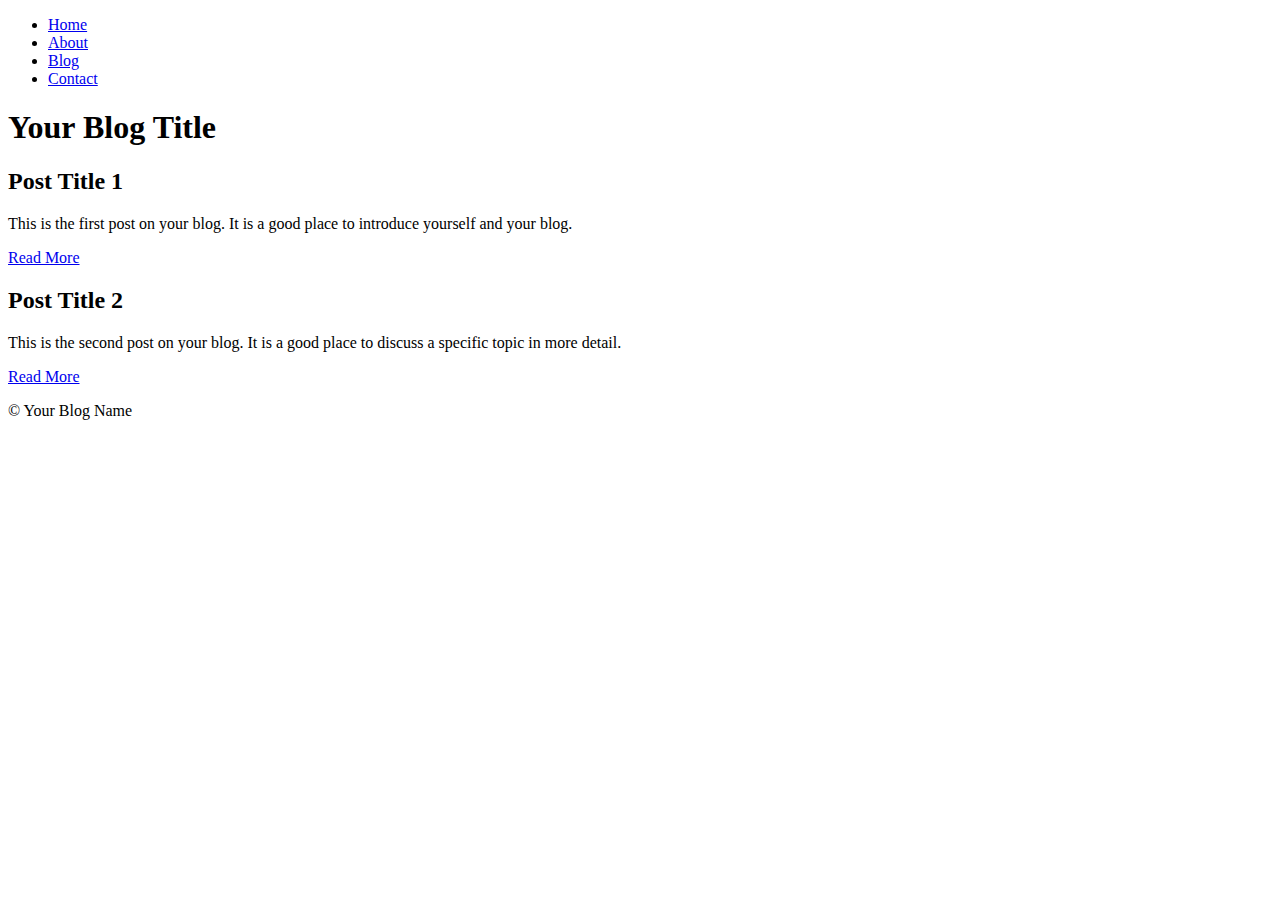
==== index.html @ dce5b273 "Add files via upload" ====
<!DOCTYPE html>
<html>
<head>
  <title>Your Blog Title</title>
  <link rel="stylesheet" href="style.css">
</head>
<body>

<header>
  <nav>
    <ul>
      <li><a href="#">Home</a></li>
      <li><a href="#">About</a></li>
      <li><a href="#">Blog</a></li>
      <li><a href="#">Contact</a></li>
    </ul>
  </nav>
  <h1>Your Blog Title</h1>
</header>

<main>
  <article>
    <h2>Post Title 1</h2>
    <p>This is the first post on your blog. It is a good place to introduce yourself and your blog.</p>
    <a href="#">Read More</a>
  </article>

  <article>
    <h2>Post Title 2</h2>
    <p>This is the second post on your blog. It is a good place to discuss a specific topic in more detail.</p>
    <a href="#">Read More</a>
  </article>
</main>

<footer>
  <p>&copy; Your Blog Name</p>
</footer>

</body>
</html>
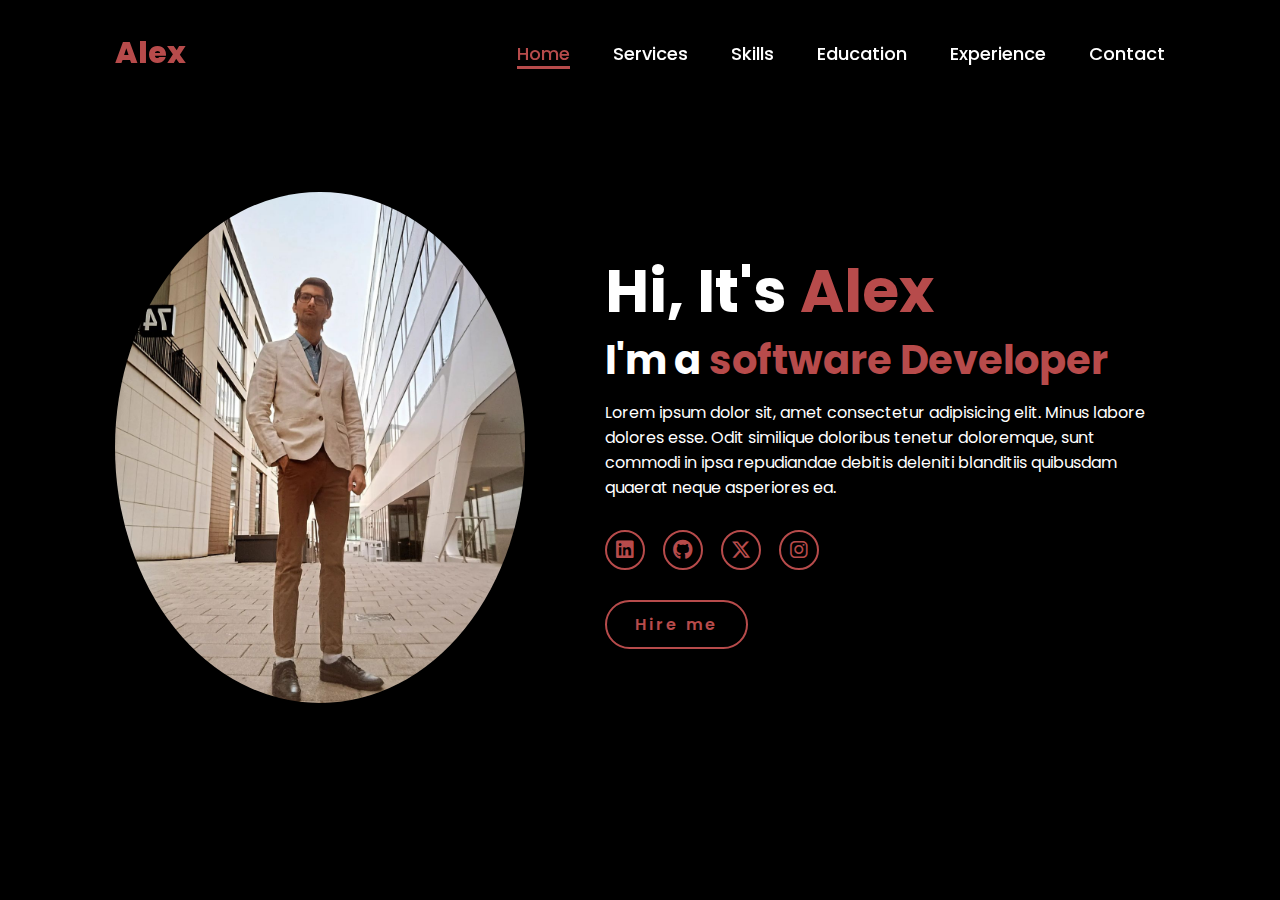
==== commit c9daaff3: "Add files via upload" ====
--- a/index.html
+++ b/index.html
@@ -1,40 +1,42 @@
-<!DOCTYPE html>
-<html>
-<head>
-  <title>Your Blog Title</title>
-  <link rel="stylesheet" href="style.css">
-</head>
-<body>
-
-<header>
-  <nav>
-    <ul>
-      <li><a href="#">Home</a></li>
-      <li><a href="#">About</a></li>
-      <li><a href="#">Blog</a></li>
-      <li><a href="#">Contact</a></li>
-    </ul>
-  </nav>
-  <h1>Your Blog Title</h1>
-</header>
-
-<main>
-  <article>
-    <h2>Post Title 1</h2>
-    <p>This is the first post on your blog. It is a good place to introduce yourself and your blog.</p>
-    <a href="#">Read More</a>
-  </article>
-
-  <article>
-    <h2>Post Title 2</h2>
-    <p>This is the second post on your blog. It is a good place to discuss a specific topic in more detail.</p>
-    <a href="#">Read More</a>
-  </article>
-</main>
-
-<footer>
-  <p>&copy; Your Blog Name</p>
-</footer>
-
-</body>
+<!DOCTYPE html>
+<html lang="en">
+    
+<head>
+    <meta charset="UTF-8">
+    <meta name="viewport" content="width=device-width, initial-scale=1.0">
+    <link rel="stylesheet" href="https://cdnjs.cloudflare.com/ajax/libs/font-awesome/6.5.2/css/all.min.css">
+    <link rel="stylesheet" href="style.css">
+    <title>Portfolio Website</title>
+</head>
+<body>
+    <header>
+        <a href="#" class="logo">Alex</a>
+
+        <nav>
+            <a href="#" class="active"> Home</a>
+            <a href="#" >Services</a>
+            <a href="#" >Skills</a>
+            <a href="#" >Education</a>
+            <a href="#" >Experience</a>
+            <a href="#" >Contact</a>
+        </nav>
+    </header>
+    <section class="home">
+        <div class="home-img">
+            <img src="main.jpeg" alt="">
+        </div>
+        <div class="home-content">
+            <h1>Hi, It's <span>Alex</span></h1>
+            <h3 class="typing-text">I'm a <span></span></h3>
+            <p>Lorem ipsum dolor sit, amet consectetur adipisicing elit. Minus labore dolores esse. Odit similique doloribus tenetur doloremque, sunt commodi in ipsa repudiandae debitis deleniti blanditiis quibusdam quaerat neque asperiores ea.</p>
+            <div class="social-icons">
+                <a href="#"><i class="fa-brands fa-linkedin"></i></a>
+                <a href="#"><i class="fa-brands fa-github"></i></a>
+                <a href="#"><i class="fa-brands fa-x-twitter"></i></a>
+                <a href="#"><i class="fa-brands fa-instagram"></i></a>
+            </div>
+            <a href="#" class="btn">Hire me</a>
+        </div>
+    </section>
+</body>
 </html>--- a/style.css
+++ b/style.css
@@ -0,0 +1,270 @@
+@import url('https://fonts.googleapis.com/css2?family=Poppins:wght@100;200;300;400;500;600&display=swap');
+
+*{
+    margin: 0;
+    padding: 0;
+    box-sizing: border-box;
+    text-decoration: none;
+    border: none;
+    outline: none;
+    font-family: 'Poppins', sans-serif;
+}
+
+html{
+    font-size: 62.5%;
+}
+
+body{
+    width: 100%;
+    height: 100vh;
+    overflow-x: hidden;
+    background-color: black;
+    color: white;
+}
+
+header{
+    margin-top: 20px;
+    position: fixed;
+    top: 0;
+    left: 0;
+    width: 100%;
+    padding: 1rem 9%;
+    background-color: transparent;
+    filter: drop-shadow(10px);
+    display: flex;
+    justify-content: space-between;
+    align-items: center;
+    z-index: 100;
+}
+
+.logo{
+    font-size: 3rem;
+    color: #b74b4b;
+    font-weight: 800;
+    cursor: pointer;
+    transition: 0.5s ease;
+}
+
+.logo:hover{
+    transform: scale(1.1);
+}
+
+nav a{
+    font-size: 1.8rem;
+    color: white;
+    margin-left: 4rem;
+    font-weight: 500;
+    transition: 0.3s ease;
+    border-bottom: 3px solid transparent;
+}
+
+nav a:hover,
+nav a.active{
+    color: #b74b4b;
+    border-bottom: 3px solid #b74b4b;
+}
+
+@media(max-width:995px){
+    nav{
+        position: absolute;
+        display: none;
+        top: 0;
+        right: 0;
+        width: 40%;
+        border-left: 3px solid #b74b4b;
+        border-bottom: 3px solid #b74b4b;
+        border-bottom-left-radius: 2rem;
+        padding: 1rem solid;
+        background-color: #161616;
+        border-top: 0.1rem solid rgba(0,0,0,0.1);
+    }
+
+    nav.active{
+        display: block;
+    }
+
+    nav a{
+        display: block;
+        font-size: 2rem;
+        margin: 3rem 0;
+    }
+
+    nav a:hover,
+    nav a.active{
+        padding: 1rem;
+        border-radius: 0.5rem;
+        border-bottom: 0.5rem solid #b74b4b;
+    }
+}
+
+section{
+    min-height: 100vh;
+    padding: 5rem 9% 5rem;
+}
+
+.home{
+    display: flex;
+    justify-content: center;
+    align-items: center;
+    gap: 8rem;
+    background-color: black;
+}
+
+.home .home-content h1{
+    font-size: 6rem;
+    font-weight: 700;
+    line-height: 1.3;
+}
+
+span{
+    color: #b74b4b;
+}
+
+.home-content h3{
+    font-size: 4rem;
+    margin-bottom: 1rem;
+    font-weight: 700;
+}
+
+.home-content p{
+    font-size: 1.6rem;
+}
+
+.home-img{
+    border-radius: 50%;
+}
+
+.home-img img{
+    position: relative;
+    width: 32vw;
+    border-radius: 50%;
+    box-shadow: 0 0 25px solid #b74b4b;
+    cursor: pointer;
+    transition: 0.2s linear;
+}
+
+.home-img img:hover{
+    font-size: 1.8rem;
+    font-weight: 500;
+}
+
+.social-icons a{
+    display: inline-flex;
+    justify-content: center;
+    align-items: center;
+    width: 4rem;
+    height: 4rem;
+    background-color: transparent;
+    border: 0.2rem solid #b74b4b;
+    font-size: 2rem;
+    border-radius: 50%;
+    margin: 3rem 1.5rem 3rem 0;
+    transition: 0.3s ease;
+    color: #b74b4b;
+}
+
+.social-icons a:hover{
+    color: black;
+    transform: scale(1.3) translateY(-5px);
+    background-color: #b74b4b;
+    box-shadow: 0  0 25px #b74b4b;
+}
+
+.btn{
+    display: inline-block;
+    padding: 1rem 2.8rem;
+    background-color: black;
+    border-radius: 4rem;
+    font-size: 1.6rem;
+    color: #b74b4b;
+    letter-spacing: 0.3rem;
+    font-weight: 600;
+    border: 2px solid #b74b4b;
+    transition: 0.3s ease;
+    cursor: pointer;
+}
+
+.btn:hover{
+    transform: scale3d(1.03);
+    background-color: #b74b4b;
+    color: black;
+    box-shadow: 0 0 25px #b74b4b;
+}
+
+.typing-text{
+    font-size: 34px;
+    font-weight: 600;
+    min-width: 280px;
+}
+
+.typing-text span{
+    position: relative;
+}
+
+.typing-text span::before{
+    content: "software Developer";
+    color: #b74b4b;
+    animation: words 20s infinite;
+}
+
+.typing-text span::after{
+    content: "";
+    background-color: black;
+    position: absolute;
+    width: calc(100% + 8px);
+    height: 100%;
+    border-left: 3px solid black;
+    right: -8;
+    animation: cursor 0.6s infinite;
+}
+
+@keyframes cursor{
+    to{
+        border-left: 3px solid #b74b4b;
+    }
+}
+
+@keyframes words{
+    0%, 20%{
+        content: "Web Developer";
+    }
+    21%, 40%{
+        content: "Developer";
+    }
+    41%, 60%{
+        content: "Web Designer";
+    }
+    61%, 80%{
+        content: "Youtuber";
+    }
+    81%, 100%{
+        content: "Script Writer";
+    }
+}
+
+@media (max-width: 1000px){
+    .home{
+        gap: 4rem;
+    }
+}
+
+@media(max-width:995px){
+    .home{
+        flex-direction: column;
+        margin: 5rem 4rem;
+    }
+
+    .home .home-content h3{
+        font-size: 2.5rem;
+    }
+
+    .home-content h1{
+        font-size: 5rem;
+    }
+
+    .home-img img{
+        width: 70vw;
+        margin-top: 4rem;
+    }
+}
+
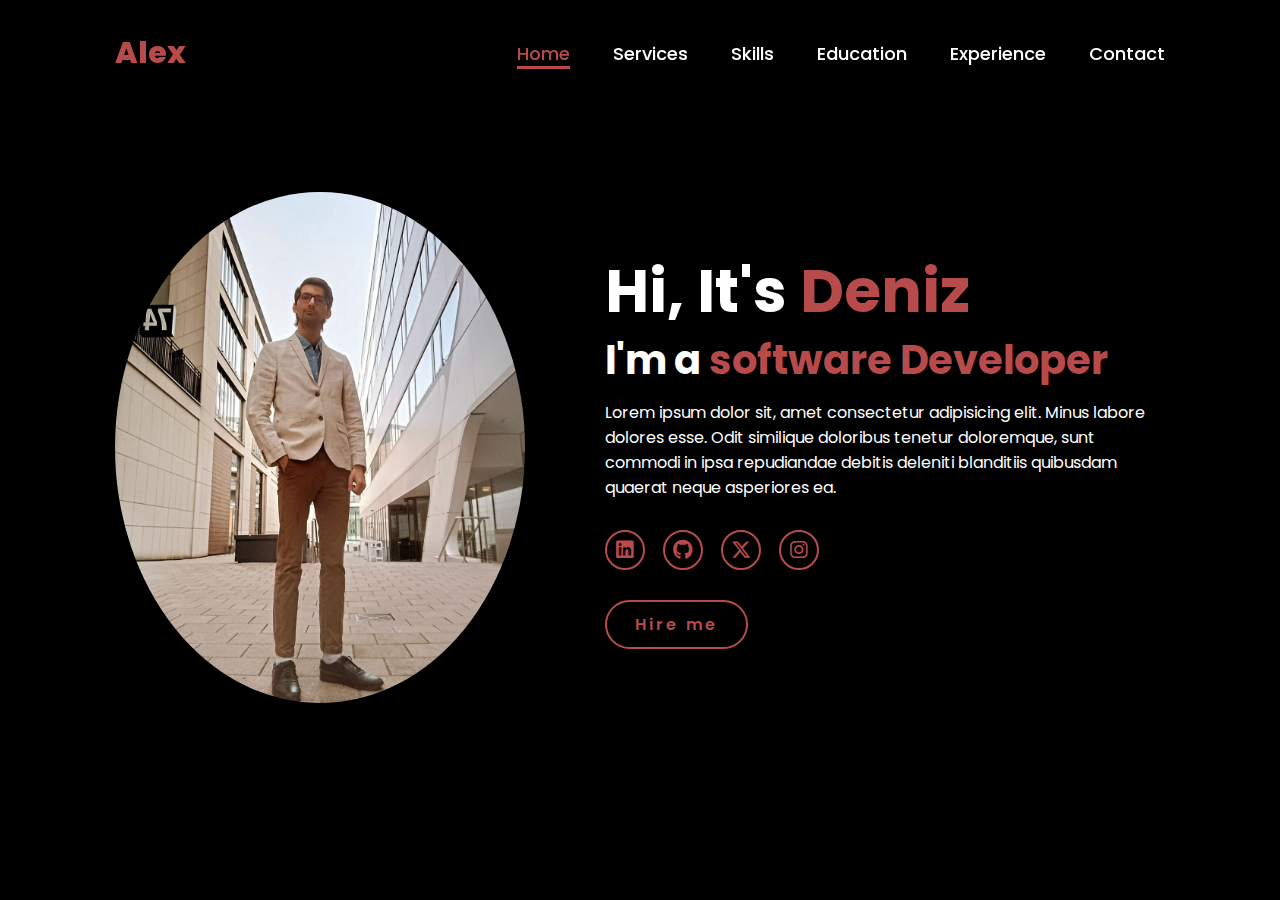
==== commit 1c88cae2: "Add files via upload" ====
--- a/index.html
+++ b/index.html
@@ -26,7 +26,7 @@
             <img src="main.jpeg" alt="">
         </div>
         <div class="home-content">
-            <h1>Hi, It's <span>Alex</span></h1>
+            <h1>Hi, It's <span>Deniz</span></h1>
             <h3 class="typing-text">I'm a <span></span></h3>
             <p>Lorem ipsum dolor sit, amet consectetur adipisicing elit. Minus labore dolores esse. Odit similique doloribus tenetur doloremque, sunt commodi in ipsa repudiandae debitis deleniti blanditiis quibusdam quaerat neque asperiores ea.</p>
             <div class="social-icons">
--- a/style.css
+++ b/style.css
@@ -226,19 +226,19 @@
 
 @keyframes words{
     0%, 20%{
-        content: "Web Developer";
+        content: "3D Printing Enthusiast";
     }
     21%, 40%{
-        content: "Developer";
+        content: "Arduino Tinkerer";
     }
     41%, 60%{
-        content: "Web Designer";
+        content: "PC Help Desk";
     }
     61%, 80%{
-        content: "Youtuber";
+        content: "Programmer";
     }
     81%, 100%{
-        content: "Script Writer";
+        content: "Tinkerer";
     }
 }
 
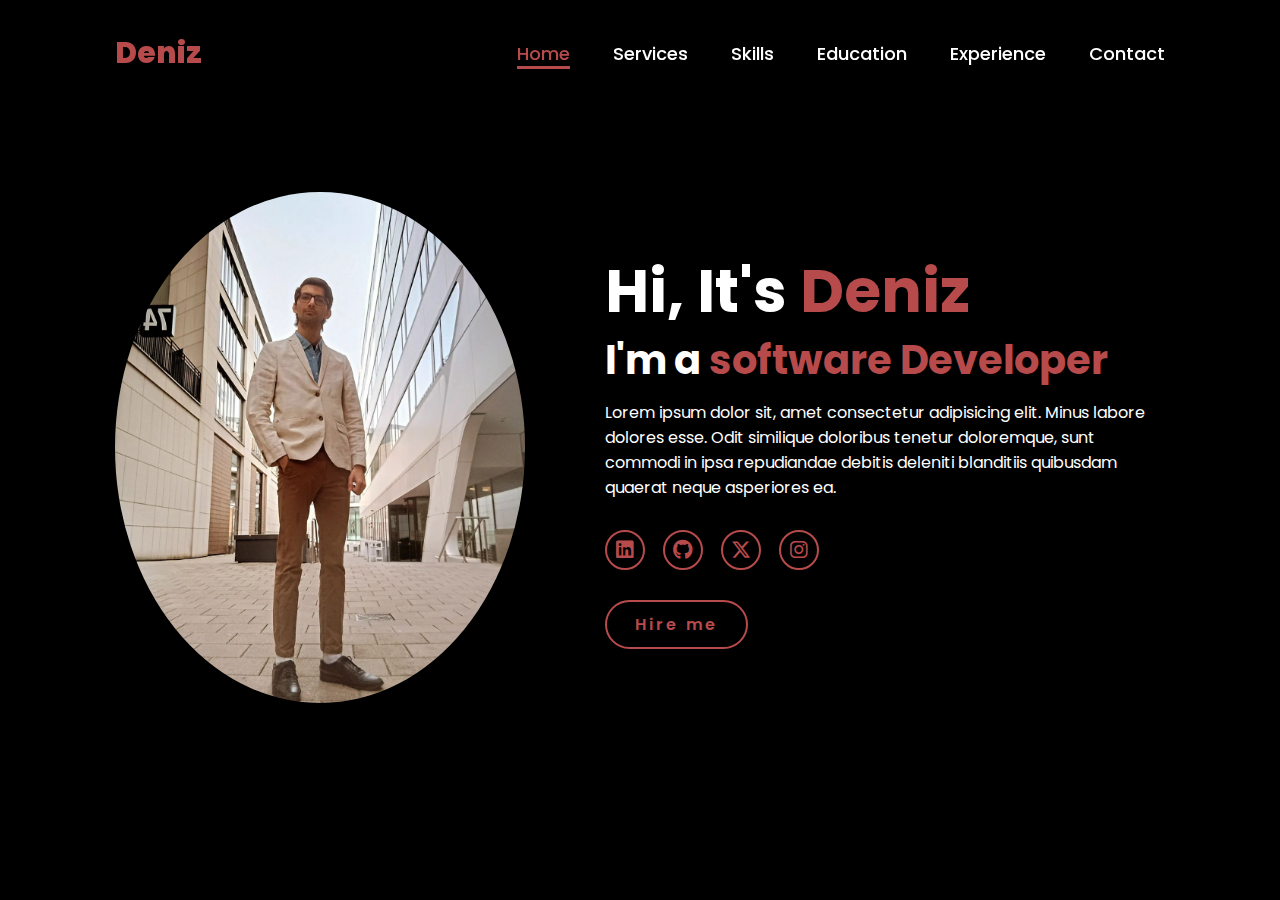
==== commit fc272b9b: "Add files via upload" ====
--- a/index.html
+++ b/index.html
@@ -10,7 +10,7 @@
 </head>
 <body>
     <header>
-        <a href="#" class="logo">Alex</a>
+        <a href="#" class="logo">Deniz</a>
 
         <nav>
             <a href="#" class="active"> Home</a>
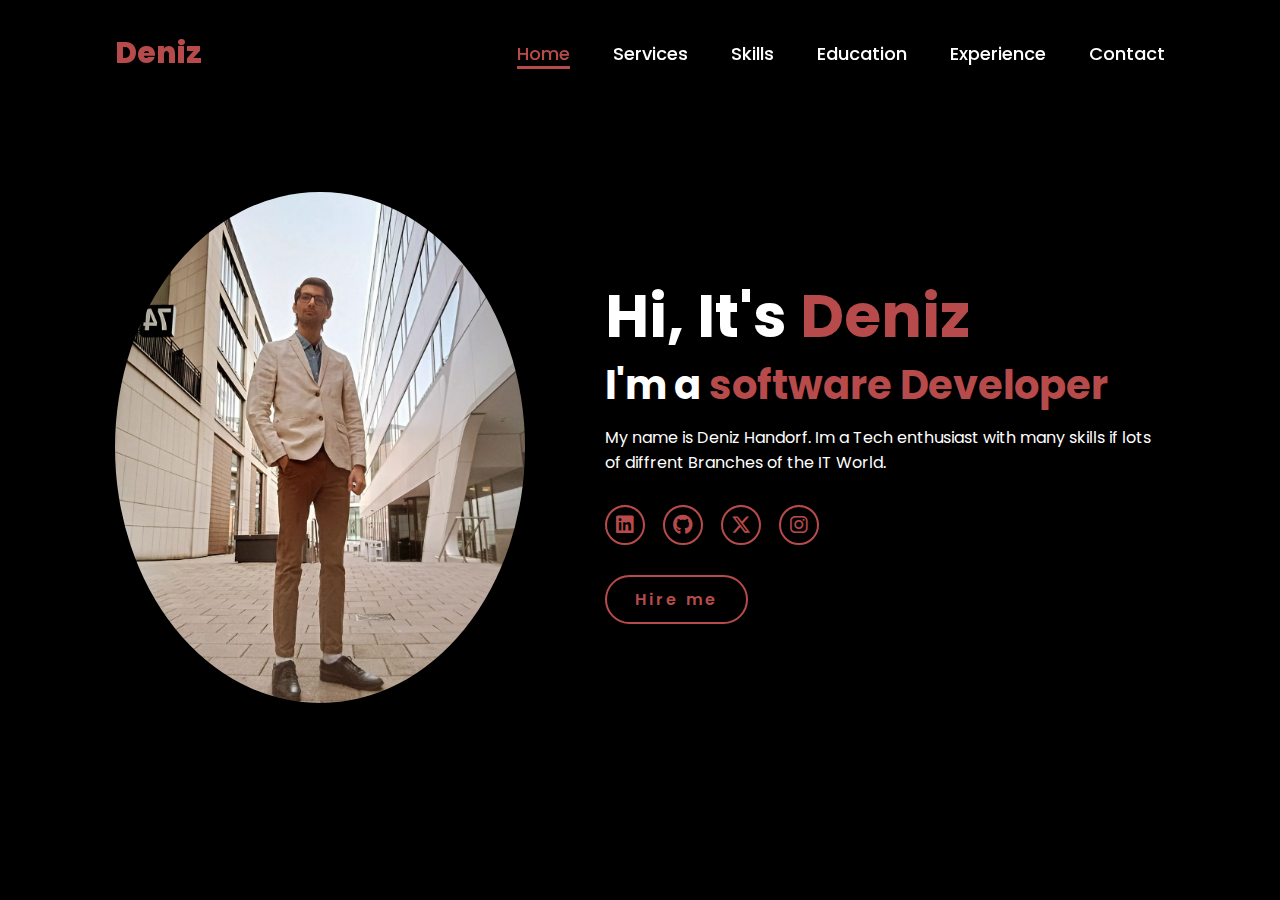
==== commit 849f2c25: "Add files via upload" ====
--- a/index.html
+++ b/index.html
@@ -28,7 +28,7 @@
         <div class="home-content">
             <h1>Hi, It's <span>Deniz</span></h1>
             <h3 class="typing-text">I'm a <span></span></h3>
-            <p>Lorem ipsum dolor sit, amet consectetur adipisicing elit. Minus labore dolores esse. Odit similique doloribus tenetur doloremque, sunt commodi in ipsa repudiandae debitis deleniti blanditiis quibusdam quaerat neque asperiores ea.</p>
+            <p>My name is Deniz Handorf. Im a Tech enthusiast with many skills if lots of diffrent Branches of the IT World.</p>
             <div class="social-icons">
                 <a href="#"><i class="fa-brands fa-linkedin"></i></a>
                 <a href="#"><i class="fa-brands fa-github"></i></a>
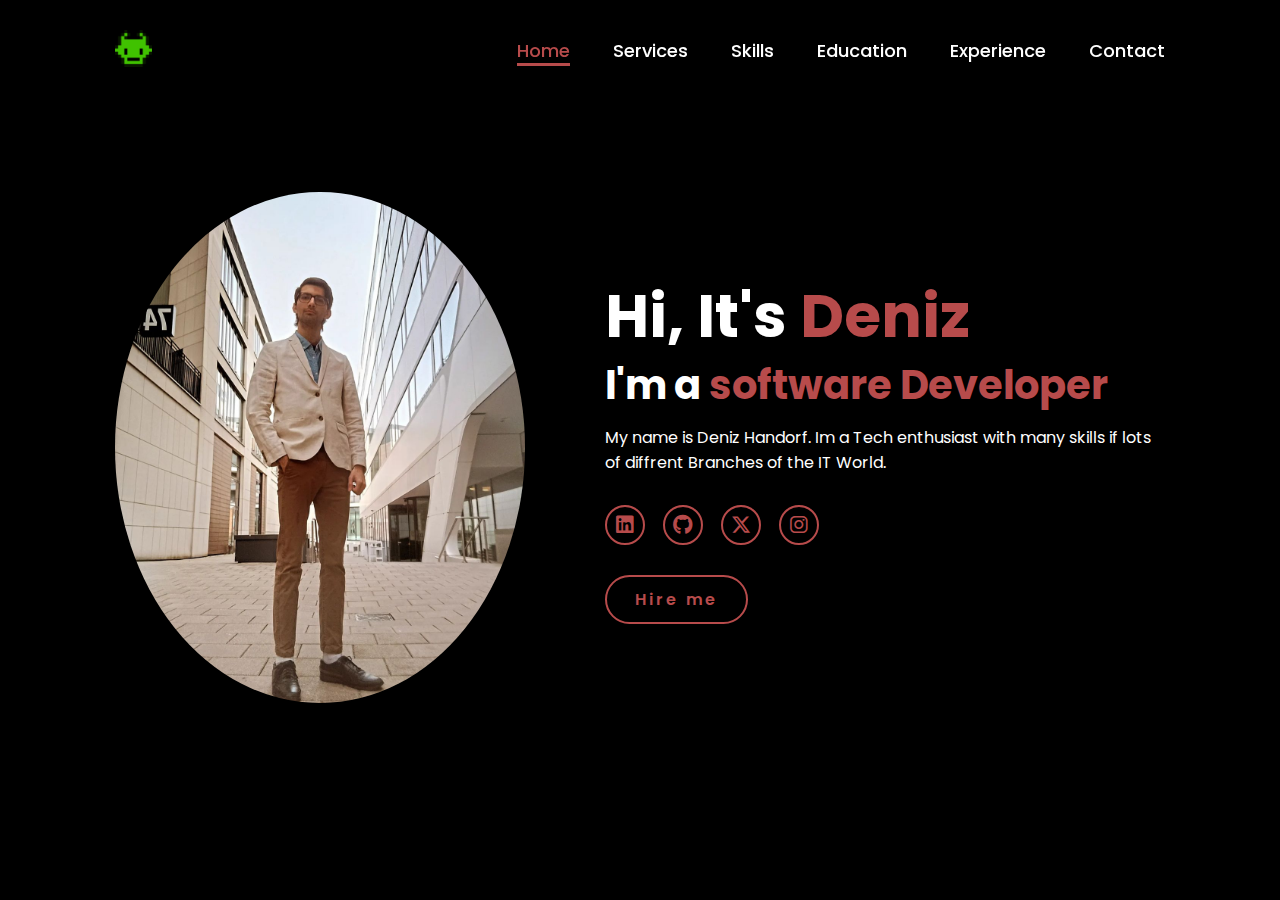
==== commit 4d46e861: "Add files via upload" ====
--- a/index.html
+++ b/index.html
@@ -10,15 +10,17 @@
 </head>
 <body>
     <header>
-        <a href="#" class="logo">Deniz</a>
+       <a href="index.html">
+       	<img src="icon.jpg" alt="Icon" class="logo-img">
+       </a>
 
         <nav>
-            <a href="#" class="active"> Home</a>
+            <a href="index.html" class="active"> Home</a>
             <a href="#" >Services</a>
             <a href="#" >Skills</a>
             <a href="#" >Education</a>
             <a href="#" >Experience</a>
-            <a href="#" >Contact</a>
+            <a href="contact.html" >Contact</a>
         </nav>
     </header>
     <section class="home">
@@ -30,10 +32,10 @@
             <h3 class="typing-text">I'm a <span></span></h3>
             <p>My name is Deniz Handorf. Im a Tech enthusiast with many skills if lots of diffrent Branches of the IT World.</p>
             <div class="social-icons">
-                <a href="#"><i class="fa-brands fa-linkedin"></i></a>
+                <a href="https://github.com/DBkizlo"><i class="fa-brands fa-linkedin"></i></a>
                 <a href="#"><i class="fa-brands fa-github"></i></a>
                 <a href="#"><i class="fa-brands fa-x-twitter"></i></a>
-                <a href="#"><i class="fa-brands fa-instagram"></i></a>
+                <a href="https://www.instagram.com/dbkizlo/"><i class="fa-brands fa-instagram"></i></a>
             </div>
             <a href="#" class="btn">Hire me</a>
         </div>
--- a/style.css
+++ b/style.css
@@ -35,7 +35,28 @@
     justify-content: space-between;
     align-items: center;
     z-index: 100;
-}
+}
+
+.email {
+   color: #b74b4b;
+   font-weight: 800;
+	font-size: 3rem;
+   cursor: pointer;
+   transition: 0.5s ease;
+}
+
+.email-actual {
+	
+   font-weight: 800;
+	font-size: 3rem;
+   cursor: pointer;
+   transition: 0.5s ease;
+}
+
+.logo-img {
+	width: 20%;
+}
+
 
 .logo{
     font-size: 3rem;
@@ -46,7 +67,8 @@
 }
 
 .logo:hover{
-    transform: scale(1.1);
+    transform: scale(1.1);
+    
 }
 
 nav a{
@@ -118,6 +140,14 @@
 
 span{
     color: #b74b4b;
+}
+
+.home-content-contact{
+	position: fixed;
+	text-align: center;
+	bottom: 0;
+	width: 100%;	
+	
 }
 
 .home-content h3{
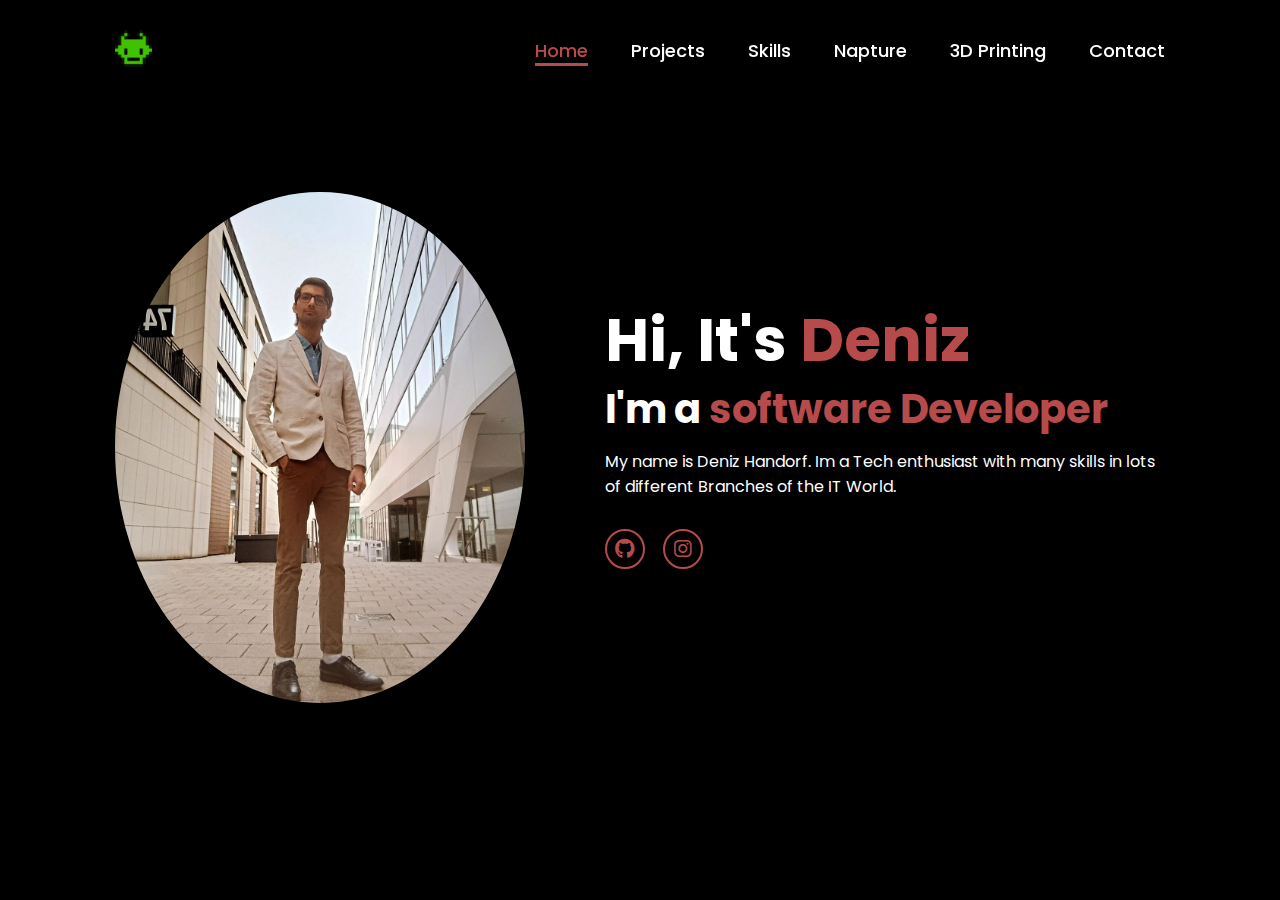
==== commit 75e4463b: "Add files via upload" ====
--- a/index.html
+++ b/index.html
@@ -16,10 +16,10 @@
 
         <nav>
             <a href="index.html" class="active"> Home</a>
-            <a href="#" >Services</a>
+            <a href="#" >Projects</a>
             <a href="#" >Skills</a>
-            <a href="#" >Education</a>
-            <a href="#" >Experience</a>
+            <a href="#" >Napture</a>
+            <a href="3D Printing.html" >3D Printing</a>
             <a href="contact.html" >Contact</a>
         </nav>
     </header>
@@ -30,14 +30,11 @@
         <div class="home-content">
             <h1>Hi, It's <span>Deniz</span></h1>
             <h3 class="typing-text">I'm a <span></span></h3>
-            <p>My name is Deniz Handorf. Im a Tech enthusiast with many skills if lots of diffrent Branches of the IT World.</p>
+            <p>My name is Deniz Handorf. Im a Tech enthusiast with many skills in lots of different Branches of the IT World.</p>
             <div class="social-icons">
-                <a href="https://github.com/DBkizlo"><i class="fa-brands fa-linkedin"></i></a>
-                <a href="#"><i class="fa-brands fa-github"></i></a>
-                <a href="#"><i class="fa-brands fa-x-twitter"></i></a>
+                <a href="https://github.com/DBkizlo"><i class="fa-brands fa-github"></i></a>
                 <a href="https://www.instagram.com/dbkizlo/"><i class="fa-brands fa-instagram"></i></a>
             </div>
-            <a href="#" class="btn">Hire me</a>
         </div>
     </section>
 </body>
--- a/style.css
+++ b/style.css
@@ -37,38 +37,32 @@
     z-index: 100;
 }
 
-.email {
+.fliestext-drucken{
+	font-size: 2rem;
+}
+
+.printing-text{
+   font-weight: 800;
+	color: #b74b4b;
+   font-size: 3rem;
+   font-weight: 800;
+}
+
+.contact-1 {
    color: #b74b4b;
    font-weight: 800;
 	font-size: 3rem;
-   cursor: pointer;
    transition: 0.5s ease;
 }
 
-.email-actual {
-	
+.contact-2 {
    font-weight: 800;
 	font-size: 3rem;
-   cursor: pointer;
    transition: 0.5s ease;
 }
 
 .logo-img {
 	width: 20%;
-}
-
-
-.logo{
-    font-size: 3rem;
-    color: #b74b4b;
-    font-weight: 800;
-    cursor: pointer;
-    transition: 0.5s ease;
-}
-
-.logo:hover{
-    transform: scale(1.1);
-    
 }
 
 nav a{
@@ -112,7 +106,8 @@
     }
 
     nav a:hover,
-    nav a.active{
+    nav a.active{
+    	  display: block;
         padding: 1rem;
         border-radius: 0.5rem;
         border-bottom: 0.5rem solid #b74b4b;
@@ -200,7 +195,8 @@
     box-shadow: 0  0 25px #b74b4b;
 }
 
-.btn{
+.btn{
+	 text-align: center;
     display: inline-block;
     padding: 1rem 2.8rem;
     background-color: black;
